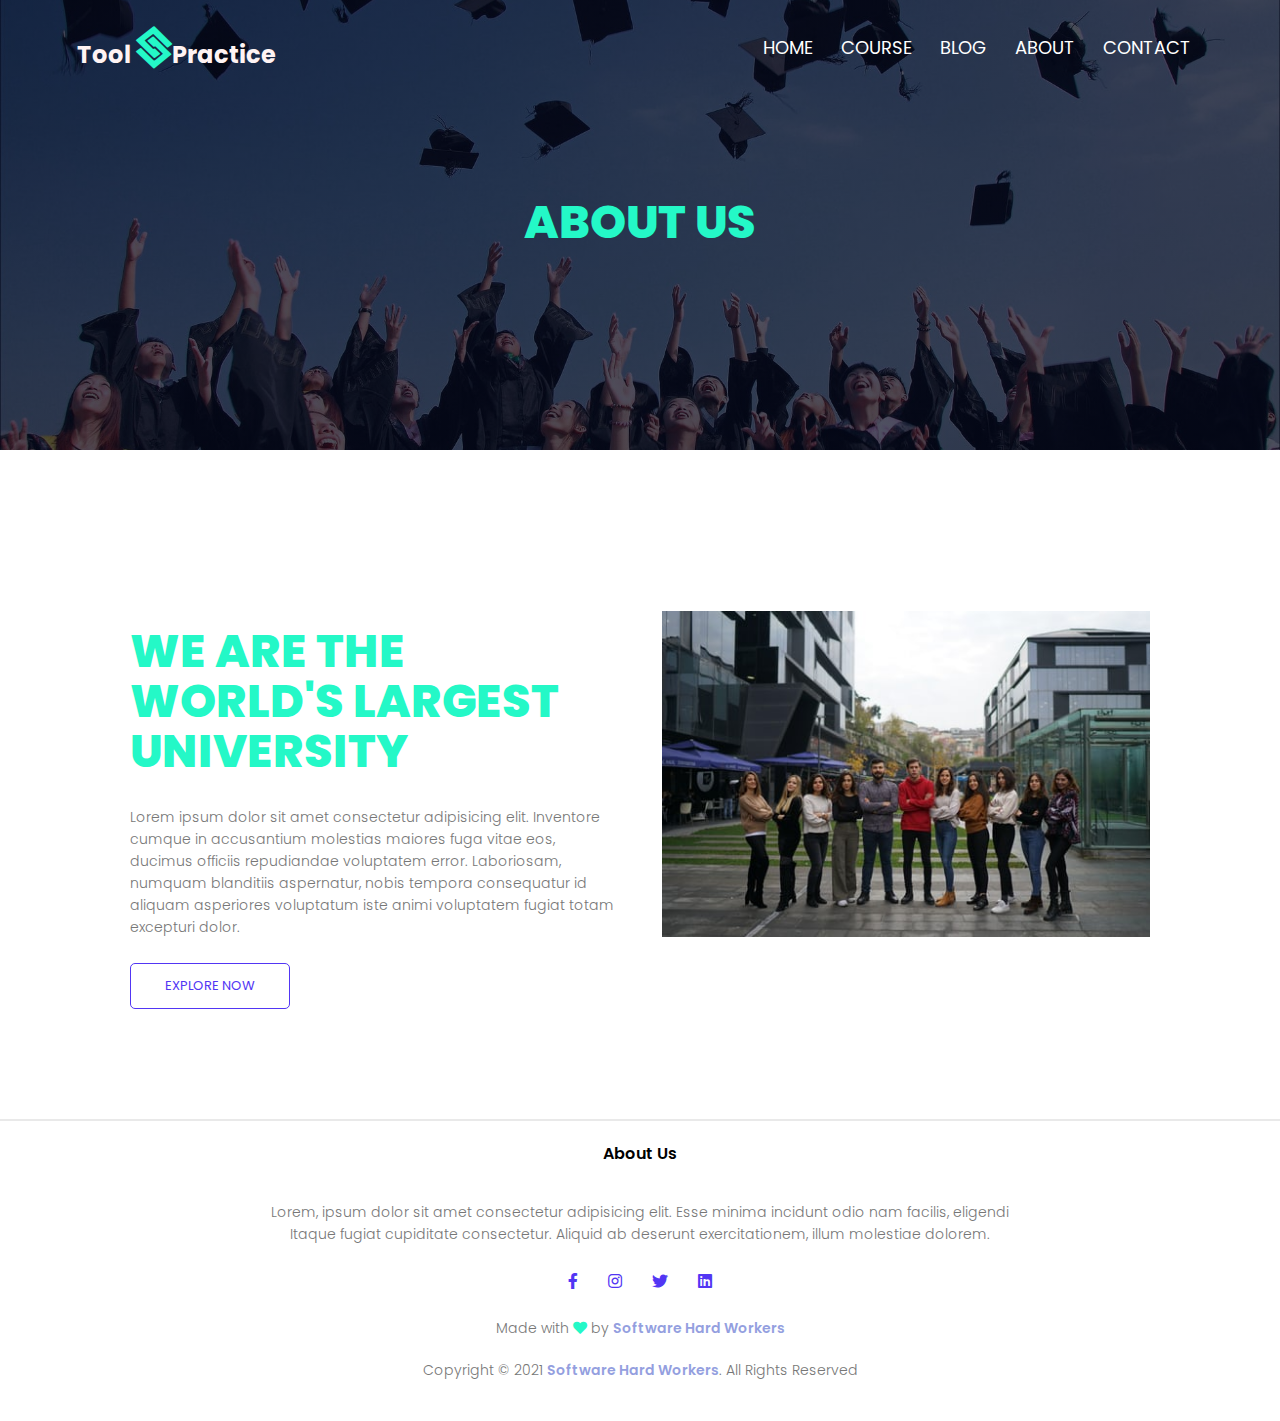
==== about.html @ 62310b58 "contact.html is added" ====
<!DOCTYPE html>
<html lang="en">
  <head>
    <meta charset="UTF-8" />
    <meta http-equiv="X-UA-Compatible" content="IE=edge" />
    <meta name="viewport" content="width=device-width, initial-scale=1.0" />
    <title>Collaborated Work</title>
    <link rel="stylesheet" href="style.css" />
    <link
      rel="stylesheet"
      href="https://cdnjs.cloudflare.com/ajax/libs/font-awesome/5.15.3/css/all.min.css"
    />
    <link
      rel="stylesheet"
      href="https://fonts.googleapis.com/css2?family=Poppins:wght@100;200;300;400;600;700&display=swap"
    />
  </head>

  <body>
    <section class="Sub-header">
      <nav>
        <a href="index.html" class="logo"
          >Tool <i class="fab fa-staylinked"></i>Practice
        </a>
        <div class="nav-links" id="navLinks">
          <!-- reposnive bar open and close -->
          <i class="fa fa-times" onclick="hideMenu()"></i>
          <ul>
            <li><a href="index.html">Home</a></li>
            <li><a href="course.html">Course</a></li>
            <li><a href="blog.html">Blog</a></li>
            <li><a href="about.html">About</a></li>
            <li><a href="contact.html">Contact</a></li>
          </ul>
        </div>
        <i class="fa fa-bars" onclick="showMenu()"></i>
        <!-- reposnive bar open and close -->
      </nav>
      <h1>About Us</h1>
    </section>

    <!-- About Us Section Start -->

    <section class="about-us">
      <div class="row">
        <div class="about-col">
          <h1>We are the world's largest University</h1>
          <p>
            Lorem ipsum dolor sit amet consectetur adipisicing elit. Inventore
            cumque in accusantium molestias maiores fuga vitae eos, ducimus
            officiis repudiandae voluptatem error. Laboriosam, numquam
            blanditiis aspernatur, nobis tempora consequatur id aliquam
            asperiores voluptatum iste animi voluptatem fugiat totam excepturi
            dolor.
          </p>
          <a href="#" class="hero_btn btn">EXPLORE NOW</a>
        </div>
        <div class="about-col">
          <img src="img/about.png" alt="" />
        </div>
      </div>
    </section>

    <!-- About Us Section end -->

    <!-- Footer Section start -->
    <section class="footer">
      <hr />
      <h4>About Us</h4>
      <p>
        Lorem, ipsum dolor sit amet consectetur adipisicing elit. Esse minima
        incidunt odio nam facilis, eligendi <br />
        Itaque fugiat cupiditate consectetur. Aliquid ab deserunt
        exercitationem, illum molestiae dolorem.
      </p>

      <div class="icons">
        <i class="fab fa-facebook-f"></i>
        <i class="fab fa-instagram"></i>
        <i class="fab fa-twitter"></i>
        <i class="fab fa-linkedin"></i>
      </div>
      <p>
        Made with <i class="fas fa-heart"></i> by
        <a href="#">Software Hard Workers</a>
      </p>
      <p>
        Copyright © 2021 <a href="index.html">Software Hard Workers</a>. All
        Rights Reserved
      </p>
    </section>
    <!-- Footer Section end -->

    <script src="script.js"></script>
  </body>
</html>
---- style.css ----
* {
    margin: 0;
    padding: 0;
    box-sizing: border-box;
    font-family: 'Poppins', sans-serif;
}

/* .dark-mode {
    background-color: black;
}
 */

.header {
    min-height: 100vh;
    width: 100%;
    background-image: linear-gradient(#517e86c4, #949fdf1a), url(img/banner1.png);
    background-position: center;
    background-size: cover;
    position: relative;
}

nav {
    display: flex;
    padding: 2% 6%;
    justify-content: space-between;
    align-items: center;
}

nav .logo {
    text-decoration: none;
    font-size: 24px;
    color: #fff3f3;
    font-weight: bold;
}

nav .fab {
    font-size: 42px;
    /* color: #5236f4; */
    color: #24f8c7;
}

.nav-links {
    flex: 1;
    text-align: right;
}

.nav-links ul li {
    display: inline-block;
    list-style: none;
    padding: 8px 12px;
    position: relative;
    text-transform: uppercase;
}

.nav-links ul li a {
    text-decoration: none;
    color: #fff;
    font-size: 18px;
}

.nav-links ul li::after {
    content: '';
    width: 0%;
    height: 2px;
    background: #24f8c7;
    display: block;
    margin: auto;
    transition: 0.5s;
}

.nav-links ul li:hover::after {
    width: 100%;
}

.text_box {
    width: 90%;
    color: #fff;
    position: absolute;
    top: 50%;
    left: 50%;
    transform: translate(-50%, -50%);
    text-align: center;
}

.text_box h2 {
    font-size: 90px;
    font-weight: 900;
    color: #24f8c7;
}

.text_box #headtext {
    font-size: 42px;
    font-weight: 900;
    text-transform: uppercase;
    margin-top: -1%;
    margin-bottom: 1%;
    color: #c8fff2;
}

.text_box p {
    margin: 10px 0 40px;
    font-size: 18px;
    color: #ffff;
}

.hero_btn {
    position: relative;
    display: inline-block;
    color: #fff;
    border: 1px solid #fff;
    border-radius: 5px;
    padding: 12px 34px;
    font-size: 13px;
    background: transparent;
    cursor: pointer;
    text-decoration: none;
}

.hero_btn:hover {
    border: 1px solid #24f8c7;
    background: #24f8c7;
    transition: 1s;
}

nav .fa {
    display: none;
}

/* Responsive Navbar Section Start */

@media(max-width: 700px) {
    .text_box h2 {
        font-size: 50px;
    }

    .text_box #headtext {
        font-size: 23px;
    }

    .text_box p {
        margin: 10px 40px;
        font-size: 20px;
    }

    .nav-links ul li {
        display: block;
    }

    .nav-links {
        position: fixed;
        background: #47b19efa;
        height: 100vh;
        width: 200px;
        top: 0;
        right: -200px;
        text-align: left;
        z-index: 2;
        transition: 1.2s;
    }

    nav .fa {
        display: block;
        color: #ffff;
        margin: 10px;
        font-size: 22px;
        cursor: pointer;
    }

    .nav-links ul {
        padding: 30px;
    }
}

/* Responsive Navbar Section End */

/* Course Section Start */

.course {
    width: 80%;
    margin: auto;
    text-align: center;
    padding-top: 100px;
}

.PageBlock {
    position: relative;
    margin: 0px !important;
    padding: 0px;
}

.verticalLine {
    widtH: 2px;
    height: 100px;
    background: #24f8c7;
    margin: 0 auto 40px;
}

.Clear {
    clear: both;
}

h1 {
    font-size: 46px;
    font-weight: 800;
    margin: 15px 0;
    line-height: 50px;
    text-transform: uppercase;
    color: #24f8c7;
}

p {
    color: #777;
    font-size: 14px;
    font-weight: 300;
    line-height: 22px;
    padding: 10px;
}

.row {
    margin-top: 5%;
    display: flex;
    justify-content: space-between;
}

.course-col {
    flex-basis: 31%;
    background: #fff3f3;
    border-radius: 10px;
    margin-bottom: 5%;
    padding: 20px 12px;
    box-sizing: border-box;
    transition: 0.5s;
}

.course-col h3 {
    text-align: center;
    font-weight: 600;
    margin: 10px 0;
    line-height: 1.1;
}

.course-col:hover {
    box-shadow: 0 0 20px 0px rgba(0, 0, 0, 0.2);
}

@media (max-width: 700px) {
    .verticalLine {
        widtH: 1px;
    }

    h1 {
        font-size: 24px;
        line-height: unset;
    }

    .row {
        flex-direction: column;
    }
}

/* Course Section End */

/* Campus Section Start */

.campus {
    width: 80%;
    margin: auto;
    text-align: center;
    padding-top: 50px;
}

.campus-col {
    position: relative;
    flex-basis: 32%;
    border-radius: 10px;
    margin-bottom: 30px;
    overflow: hidden;
}

.campus-col img {
    width: 100%;
    display: block;
}

.layer {
    background: transparent;
    width: 100%;
    height: 100%;
    position: absolute;
    top: 0;
    left: 0;
    transition: 0.5s;
}

.layer:hover {
    /* background: rgba(226, 0, 0, 0.7); */
    background: #24f8c741;
}

.layer h3 {
    position: absolute;
    width: 100%;
    font-weight: 500;
    color: #fff;
    font-size: 26px;
    bottom: 0;
    left: 50%;
    transform: translateX(-50%);
    opacity: 0;
    transition: 0.5s;
}

.layer:hover h3 {
    bottom: 49%;
    opacity: 1;
}

/* Campus Section End */

/* Facilities Section Start */

.facilities {
    width: 80%;
    margin: auto;
    text-align: center;
    padding-top: 100px;
}

.facilities-col {
    flex-basis: 31%;
    border-radius: 10px;
    margin-bottom: 5%;
    text-align: left;
}

.facilities-col img {
    width: 100%;
    transition: 0.5s;
    border-radius: 10px;
}

.facilities-col img:hover {
    box-shadow: 0 0 20px 10px rgba(54, 58, 121, 0.2);
}

.facilities-col p {
    padding: 0;
}

.facilities-col h3 {
    text-align: left;
    margin-top: 16px;
    margin-bottom: 15px;
}

/* Facilities Section End */

/* Testimonials Section Start */

.testimonials {
    margin: auto;
    width: 80%;
    padding-top: 100px;
    text-align: center;
}

.testimonials-col {
    flex-basis: 44%;
    border-radius: 10px;
    margin-bottom: 5%;
    text-align: left;
    background: #fff3f3;
    padding: 25px;
    cursor: pointer;
    display: flex;
}

.testimonials-col img {
    height: 60px;
    width: 60px;
    margin-left: 5px;
    margin-right: 30px;
    border-radius: 50%;
}

.testimonials-col p {
    padding: 0;
}

.testimonials-col h3 {
    margin-top: 15px;
    text-align: left;
}

.testimonials-col .fa {
    color: #24f8c7;
}

@media (max-width: 700px) {
    .testimonials-col img {
        margin-left: 0px;
        margin-right: 15px;
    }
}

/* Testimonials Section Start */

/* Call To Action Section Start */

.cta {
    margin: 100px auto;
    width: 80%;
    background-image: linear-gradient(rgba(0, 0, 0, 0.5), rgba(0, 0, 0, 0.7)), url(img/back1.png);
    background-size: cover;
    background-position: center;
    border-radius: 10px;
    text-align: center;
    padding: 100px 0;
}

.cta h1 {
    font-size: 58px;
    font-weight: 800;
    margin: 15px 0;
    line-height: 1.1;
    text-transform: uppercase;
    color: #fff;
}

@media (max-width: 700px) {
    .cta h1 {
        font-size: 26px;
    }
}

/* Call To Action Section End */

/* Footer Section Start */

.footer {
    width: 100%;
    text-align: center;
    padding: 30px 0;
}

.footer h4 {
    font-weight: 600;
    margin-bottom: 25px;
    margin-top: 20px;
}

.footer a {
    text-decoration: none;
    color: #949fdf;
    font-weight: 600;
}

.footer a:hover {
    color: #24f8c7;
}

.icons .fab {
    color: #5236f4;
    margin: 0 13px;
    cursor: pointer;
    padding: 18px 0;
}

.icons .fab:hover {
    color: #24f8c7;
}

.fa-heart {
    color: #24f8c7;
}

hr {
    border: 0.01px solid #7777772a;
}

/* Footer Section End */

/* About Us Section Start */

.Sub-header {
    height: 50vh;
    width: 100%;
    background-image: linear-gradient(rgba(4, 9, 30, 0.7), rgba(4, 9, 30, 0.7)),
        url(img/banner.png);
    background-position: center;
    background-size: cover;
    text-align: center;
    color: #fff;
}

.Sub-header h1 {
    margin-top: 100px;
}

.about-us {
    width: 80%;
    margin: auto;
    padding-top: 80px;
    padding-bottom: 50px;
}

.about-col {
    flex-basis: 48%;
    padding: 30px 2px;
}

.about-col img {
    width: 100%;
}

.about-col h1 {
    padding-top: 0;
}

.about-col p {
    padding: 15px 0 25px;
}

.btn {
    border: 1px solid #5236f4;
    background: transparent;
    color: #5236f4;
}

.btn:hover {
    color: #fff;
}

/* About Us Section end */

/* Blog Section start */

.blog-content {
    width: 80%;
    margin: auto;
    padding: 60px 0;
}

.blog-left {
    flex-basis: 65%;
}

.blog-left img {
    width: 100%;
    margin-bottom: 20px;
}

.blog-left h2 {
    color: #222;
    font-weight: 600;
    margin: 20px 0;
}

.blog-left h5 {
    color: #24f8c7;
    font-weight: bolder;
    margin: 5px 0;
    cursor: pointer;
}

.blog-left p {
    color: #999;
    padding: 0;
}

.blog-right {
    flex-basis: 32%;
}

.blog-right h3 {
    background: #24f8c7;
    color: #fff;
    padding: 7px 0;
    font-size: 16px;
    margin-bottom: 20px;
    text-align: center;
}

.blog-right div {
    display: flex;
    align-items: center;
    justify-content: space-between;
    color: #555;
    padding: 8px;
    box-sizing: border-box;
}

.blog-right div:hover {
    color: #24f8c7;
    cursor: pointer;
}

/* Blog Section End */

/* Comment Box Section Start */

.comment-box {
    border: 1px solid #ccc;
    margin: 50px 0;
    padding: 10px 20px;
}

.comment-box h3 {
    text-align: left;
}

.comment-form input,
.comment-form textarea {
    width: 100%;
    padding: 10px;
    margin: 15px 0;
    box-sizing: border-box;
    border: none;
    outline: none;
    background: #f0f0f0;
}

.comment-form button {
    margin: 10px 0;
}

@media(max-width: 700px) {
    .Sub-header h1 {
        font-size: 24px;
    }
}

/* Comment Box Section End */

/* Contact Us Section Start */

.loacation {
    width: 80%;
    margin: auto;
    padding: 80px 0;
}

.loacation iframe {
    width: 100%;
}

.contact-us {
    width: 80%;
    margin: auto;
}

.content-col {
    flex-basis: 48%;
    margin-bottom: 30px;
}

.content-col div {
    display: flex;
    align-items: center;
    margin-bottom: 40px;
}

.content-col div .fa {
    font-size: 28px;
    color: #24f8c7;
    margin: 10px;
    margin-right: 30px;
}

.content-col div p {
    padding: 0;
}

.content-col div h5 {
    font-size: 20px;
    margin-bottom: 5px;
    color: #555;
    font-weight: 400;
}

.content-col input,
.content-col textarea {
    width: 100%;
    padding: 15px;
    margin-bottom: 17px;
    border: 1px solid #ccc;
    outline: none;
    box-sizing: border-box;
}

/* Contact Us Section end */
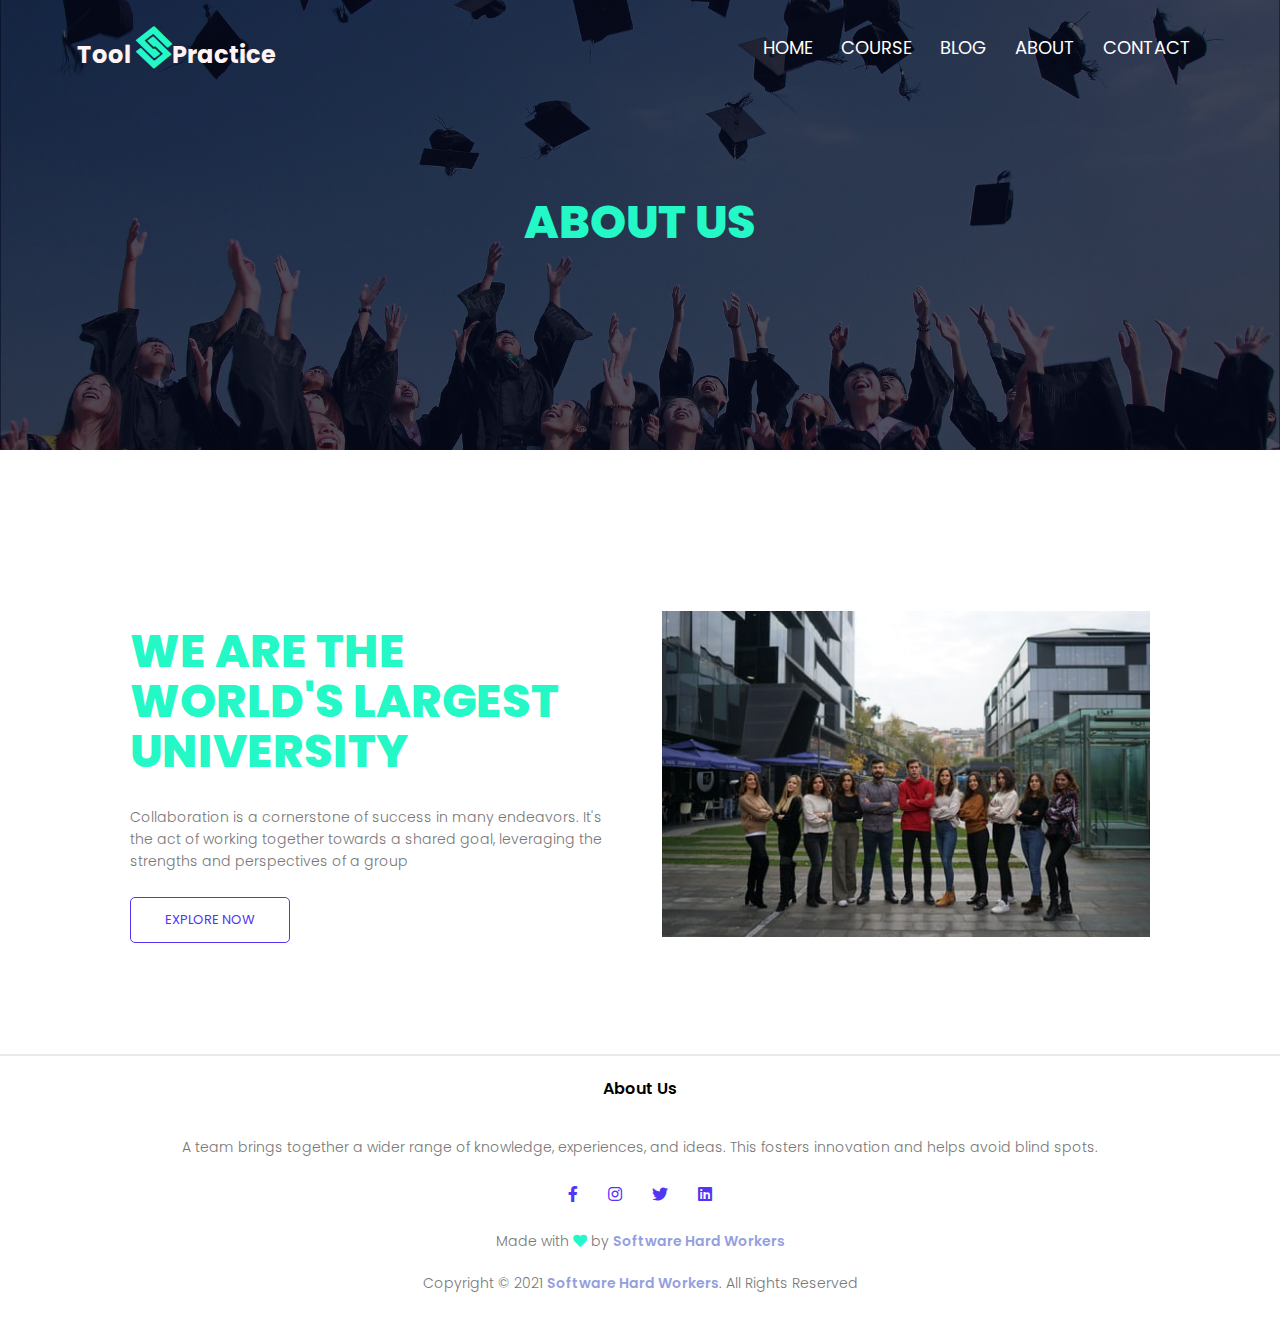
==== commit c7a78164: "Merge pull request #9 from Mesfine2116/Mhiret" ====
--- a/about.html
+++ b/about.html
@@ -46,12 +46,9 @@
         <div class="about-col">
           <h1>We are the world's largest University</h1>
           <p>
-            Lorem ipsum dolor sit amet consectetur adipisicing elit. Inventore
-            cumque in accusantium molestias maiores fuga vitae eos, ducimus
-            officiis repudiandae voluptatem error. Laboriosam, numquam
-            blanditiis aspernatur, nobis tempora consequatur id aliquam
-            asperiores voluptatum iste animi voluptatem fugiat totam excepturi
-            dolor.
+            Collaboration is a cornerstone of success in many endeavors. It's
+            the act of working together towards a shared goal, leveraging the
+            strengths and perspectives of a group
           </p>
           <a href="#" class="hero_btn btn">EXPLORE NOW</a>
         </div>
@@ -68,10 +65,8 @@
       <hr />
       <h4>About Us</h4>
       <p>
-        Lorem, ipsum dolor sit amet consectetur adipisicing elit. Esse minima
-        incidunt odio nam facilis, eligendi <br />
-        Itaque fugiat cupiditate consectetur. Aliquid ab deserunt
-        exercitationem, illum molestiae dolorem.
+        A team brings together a wider range of knowledge, experiences, and
+        ideas. This fosters innovation and helps avoid blind spots.
       </p>
 
       <div class="icons">
